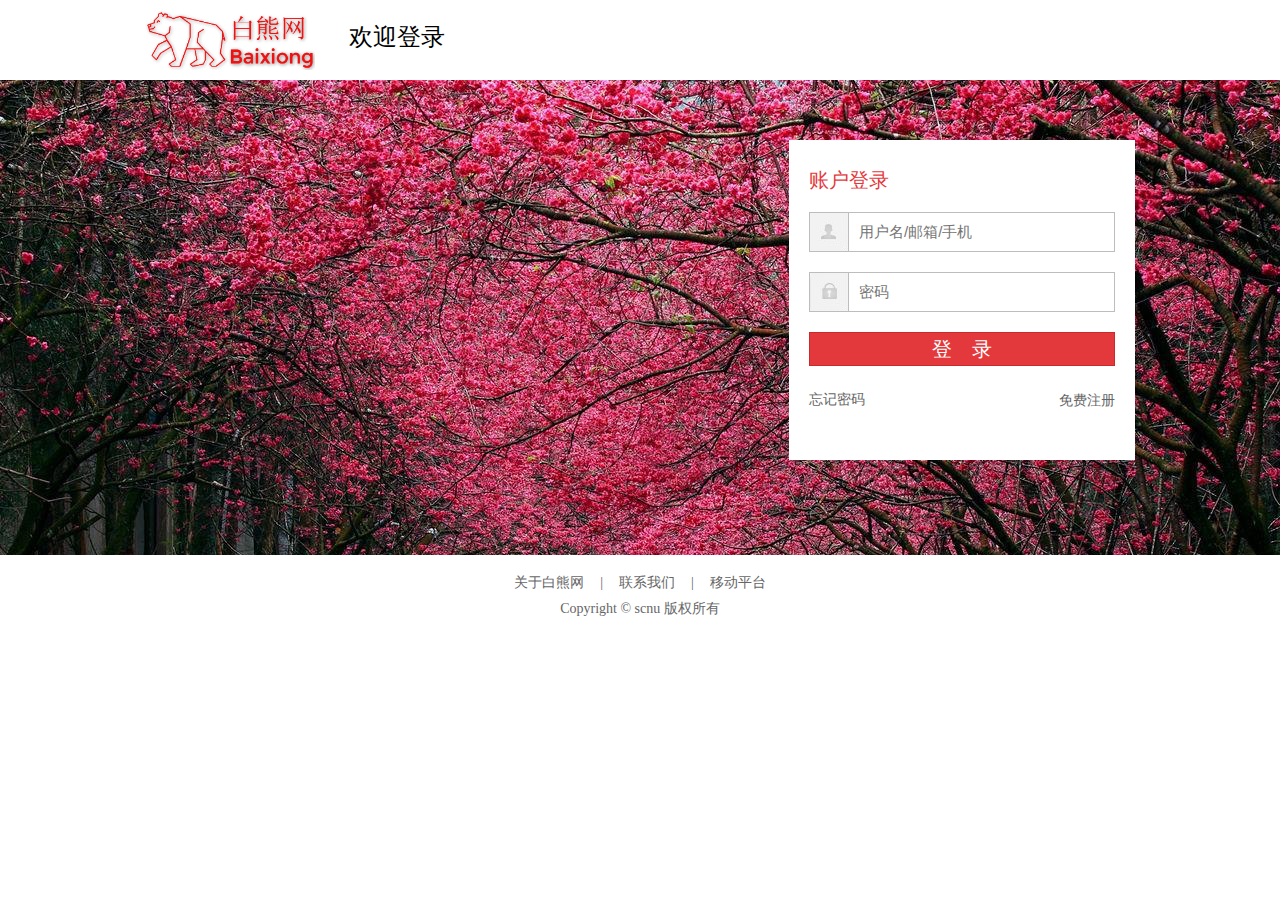
==== login.html @ e9bb822d "first commit" ====
<!DOCTYPE html>
<html lang="en">
<head>
    <meta charset="UTF-8">
    <title>白熊网-欢迎登录</title>
    <link rel="stylesheet" type="text/css" href="css/normalize.css">
    <link rel="stylesheet" type="text/css" href="css/main.css">
</head>
<body>
    <div class="wrapper">
        <div id="logo">
            <a href="index.html">
                <img src="images/logo_1.jpg" alt="白熊网" width="170" height="60">
            </a>
            <span>欢迎登录</span>
        </div>
    </div>
    <div class="login-wrap clearfix">
        <div class="wrapper">
            <div class="login-form">
                <div class="login-box">
                    <div class="form-header">账户登录</div>
                    <div class="msg-error hide"></div>
                    <form action="" method="post">
                        <div class="form-item">
                            <label for="loginname" class="login-name-label"></label>
                            <input id="loginname" class="input-box" type="text" name="loginname"
                                   placeholder="用户名/邮箱/手机">
                        </div>
                        <div class="form-item">
                            <label for="loginpwd" class="login-pwd-label"></label>
                            <input id="loginpwd" class="input-box" type="password" name="loginpwd" placeholder="密码">
                        </div>
                        <div class="login-btn">
                            <a href="index.html">登&nbsp;&nbsp;&nbsp;&nbsp;录</a>
                        </div>
                    </form>
                    <div class="forget-register">
                        <a href="forget-password.html">忘记密码</a>
                        <a href="register.html" class="free-register">免费注册</a>
                    </div>
                </div>
            </div>
        </div>
    </div>
    <div class="wrapper text-center clearfix">
        <div class="links">
            <a href="#" rel="nofollow" target="_blank">关于白熊网</a>|<a href="#" rel="nofollow" target="_blank">联系我们</a>|<a href="#" rel="nofollow" target="_blank">移动平台</a>
        </div>
        <div class="copyright">Copyright &copy; scnu 版权所有</div>
    </div>
</body>
<script src="js/vue.min.js"></script>
<script>
    var vm=new Vue({
        el:'',
        data:{

        },
        filter:{

        },
        mounted:function(){
            this.$nextTick(function () {

            })
        },
        methods:{

        }
    })
</script>
</html>
---- css/main.css ----
html{
    font-size: 20px;
    font-family: "microsoft yahei"
}
.hide{
    visibility: hidden;
}
.text-center{
    text-align: center;
}
.clearfix{
    clear: both;
}
.wrapper{
    width:49.5rem;
    height: 3.5rem;
    margin:0 auto;
}
#logo{
    position: relative;
    width: 15rem;
    margin: .5rem 0;
    height: 3rem;
    float: left;
}
#logo a{
    text-decoration: none;
}
#logo span{
    display: inline-block;
    font-size: 1.2rem;
    position: absolute;
    top: .7rem;
    right: 0;
    cursor: default;
}
.login-wrap {
    position: relative;
    width: 100%;
    height: 23.75rem;
    margin: .5rem 0 1rem;
    background: url("../images/login_pic_1.jpg");
}
.login-form{
    float:right;
    position: relative;
    top:3rem;
    z-index: 1;
    background-color: #fff;
    overflow: visible;
    width: 17.3rem;
    height: 16rem;
}
.login-box{
    margin: 1rem;
}
.form-header{
    height: 2rem;
    line-height: 2rem;
    font-size: 1rem;
    color: #e4393c;
    cursor: default;
}
.msg-error{
    line-height: .8rem;
    color: #e4393c;
    font-size: .6rem;
    position: relative;
    background: #ffebeb;
    border: 1px solid #faccc6;
    padding: 3px 10px 3px 10px;
    margin-bottom: .2rem;
}
.form-item{
    height: 1.9rem;
    border: 1px solid #bdbdbd;
    margin-bottom: 1rem;
}
.login-name-label{
    display: inline-block;
    width: 1.9rem;
    height: 1.9rem;
    border-right: 1px solid #bdbdbd;
    background: url("../images/icon-person.jpg") no-repeat;
}
.login-pwd-label{
    display: inline-block;
    width: 1.9rem;
    height: 1.9rem;
    border-right: 1px solid #bdbdbd;
    background: url("../images/icon-password.jpg") no-repeat;
}
.input-box{
    line-height: .9rem;
    height: .9rem;
    width: 12.7rem;
    border: 0;
    padding: .5rem 0 .5rem .5rem;
    overflow: hidden;
    font-size: .75rem;
    outline: none;
    position: absolute;
}
.login-btn{
    border: 1px solid #cb2a2d;
    height: 1.6rem;
    background-color: #e4393c;
    text-align: center;
    line-height: 1.6rem;
}
.login-btn:hover{
    background-color: #cb2a2d;
}
.login-btn a{
    color: #fff;
    font-size: 1rem;
    text-decoration: none;
}
.forget-register{
    margin: 1rem 0;
    position: relative;
}
.forget-register a{
    font-size: .7rem;
    color: #666;
    text-decoration: none;
}
.forget-register a:hover{
    color: #e4393c;
    text-decoration: underline;
}
.free-register{
    position: absolute;
    right: 0;
    bottom: 0;
}
.links{
    font-size: .7rem;
    color: #666;
    margin: .5rem 0;
}
.copyright{
    font-size: .7rem;
    color: #666;
}
.links a{
    text-decoration: none;
    color: #666;
    font-size: .7rem;
    margin: 0 .8rem
}
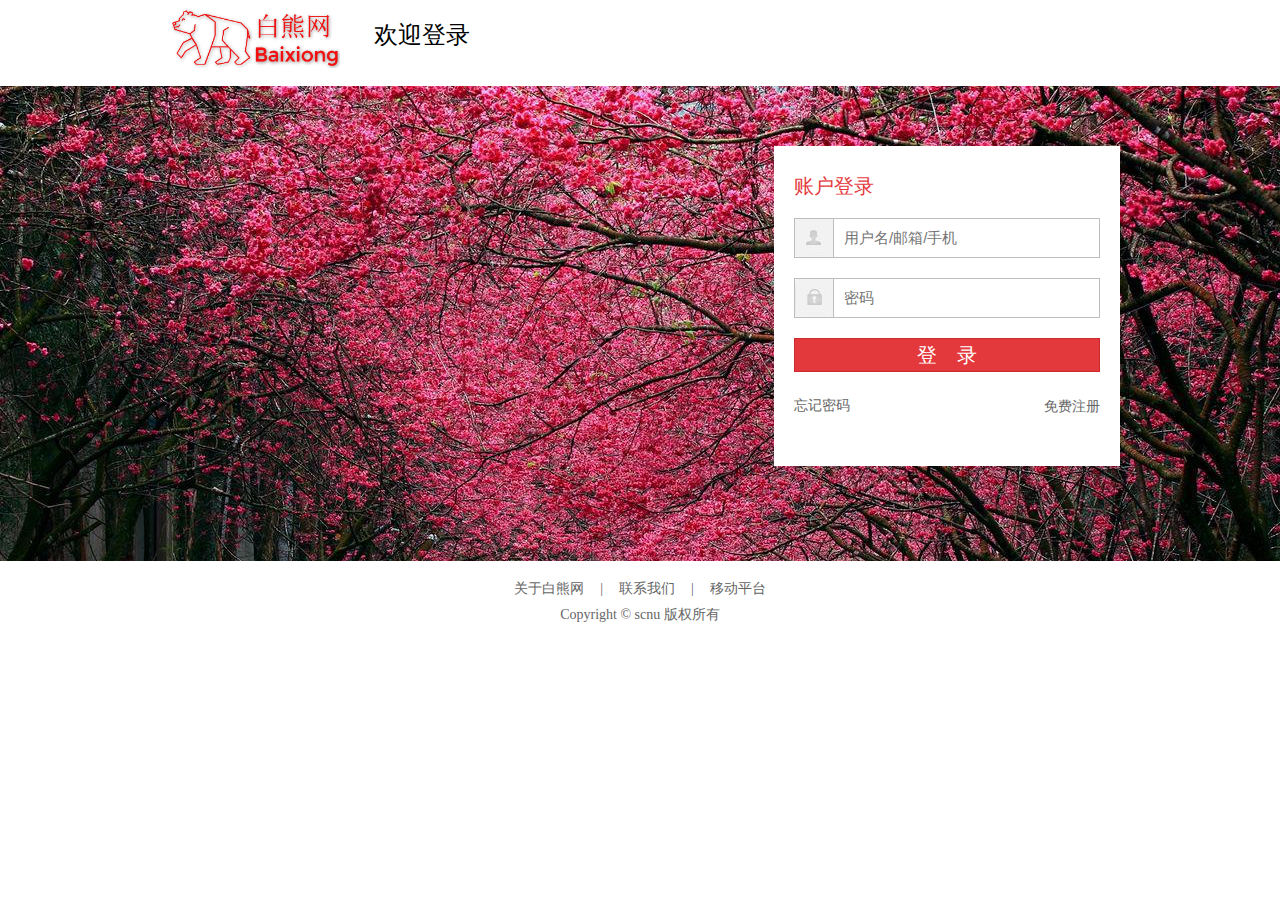
==== commit a67f19da: "add register.html" ====
--- a/login.html
+++ b/login.html
@@ -4,7 +4,8 @@
     <meta charset="UTF-8">
     <title>白熊网-欢迎登录</title>
     <link rel="stylesheet" type="text/css" href="css/normalize.css">
-    <link rel="stylesheet" type="text/css" href="css/main.css">
+    <link rel="stylesheet" type="text/css" href="css/global.css">
+    <link rel="stylesheet" type="text/css" href="css/login.css">
 </head>
 <body>
     <div class="wrapper">
--- a/css/global.css
+++ b/css/global.css
@@ -0,0 +1,54 @@
+html{
+    font-size: 20px;
+    font-family: "microsoft yahei"
+}
+.hide{
+    visibility: hidden;
+}
+.text-center{
+    text-align: center;
+}
+.clearfix{
+    clear: both;
+}
+.wrapper{
+    width:48rem;
+    height: 3.8rem;
+    margin:0 auto;
+}
+.bg-white{
+    background-color: #fff;
+}
+#logo{
+    position: relative;
+    width: 15rem;
+    margin: .4rem .5rem;
+    height: 3rem;
+    float: left;
+}
+#logo a{
+    text-decoration: none;
+}
+#logo span{
+    display: inline-block;
+    font-size: 1.2rem;
+    position: absolute;
+    top: .7rem;
+    right: 0;
+    cursor: default;
+}
+.links{
+    font-size: .7rem;
+    color: #666;
+    margin: .5rem 0;
+}
+.copyright{
+    font-size: .7rem;
+    color: #666;
+}
+.links a{
+    text-decoration: none;
+    color: #666;
+    font-size: .7rem;
+    margin: 0 .8rem
+}--- a/css/login.css
+++ b/css/login.css
@@ -0,0 +1,100 @@
+.login-wrap {
+    position: relative;
+    width: 100%;
+    height: 23.75rem;
+    margin: .5rem 0 1rem;
+    background: url("../images/login_pic_1.jpg");
+}
+.login-form{
+    float:right;
+    position: relative;
+    top:3rem;
+    z-index: 1;
+    background-color: #fff;
+    overflow: visible;
+    width: 17.3rem;
+    height: 16rem;
+}
+.login-box{
+    margin: 1rem;
+}
+.form-header{
+    height: 2rem;
+    line-height: 2rem;
+    font-size: 1rem;
+    color: #e4393c;
+    cursor: default;
+}
+.msg-error{
+    line-height: .8rem;
+    color: #e4393c;
+    font-size: .6rem;
+    position: relative;
+    background: #ffebeb;
+    border: 1px solid #faccc6;
+    padding: 3px 10px 3px 10px;
+    margin-bottom: .2rem;
+}
+.form-item{
+    height: 1.9rem;
+    border: 1px solid #bdbdbd;
+    margin-bottom: 1rem;
+}
+.login-name-label{
+    display: inline-block;
+    width: 1.9rem;
+    height: 1.9rem;
+    border-right: 1px solid #bdbdbd;
+    background: url("../images/icon-person.jpg") no-repeat;
+}
+.login-pwd-label{
+    display: inline-block;
+    width: 1.9rem;
+    height: 1.9rem;
+    border-right: 1px solid #bdbdbd;
+    background: url("../images/icon-password.jpg") no-repeat;
+}
+.input-box{
+    line-height: .9rem;
+    height: .9rem;
+    width: 12.7rem;
+    border: 0;
+    padding: .5rem 0 .5rem .5rem;
+    overflow: hidden;
+    font-size: .75rem;
+    outline: none;
+    position: absolute;
+}
+.login-btn{
+    border: 1px solid #cb2a2d;
+    height: 1.6rem;
+    background-color: #e4393c;
+    text-align: center;
+    line-height: 1.6rem;
+}
+.login-btn:hover{
+    background-color: #cb2a2d;
+}
+.login-btn a{
+    color: #fff;
+    font-size: 1rem;
+    text-decoration: none;
+}
+.forget-register{
+    margin: 1rem 0;
+    position: relative;
+}
+.forget-register a{
+    font-size: .7rem;
+    color: #666;
+    text-decoration: none;
+}
+.forget-register a:hover{
+    color: #e4393c;
+    text-decoration: underline;
+}
+.free-register{
+    position: absolute;
+    right: 0;
+    bottom: 0;
+}
